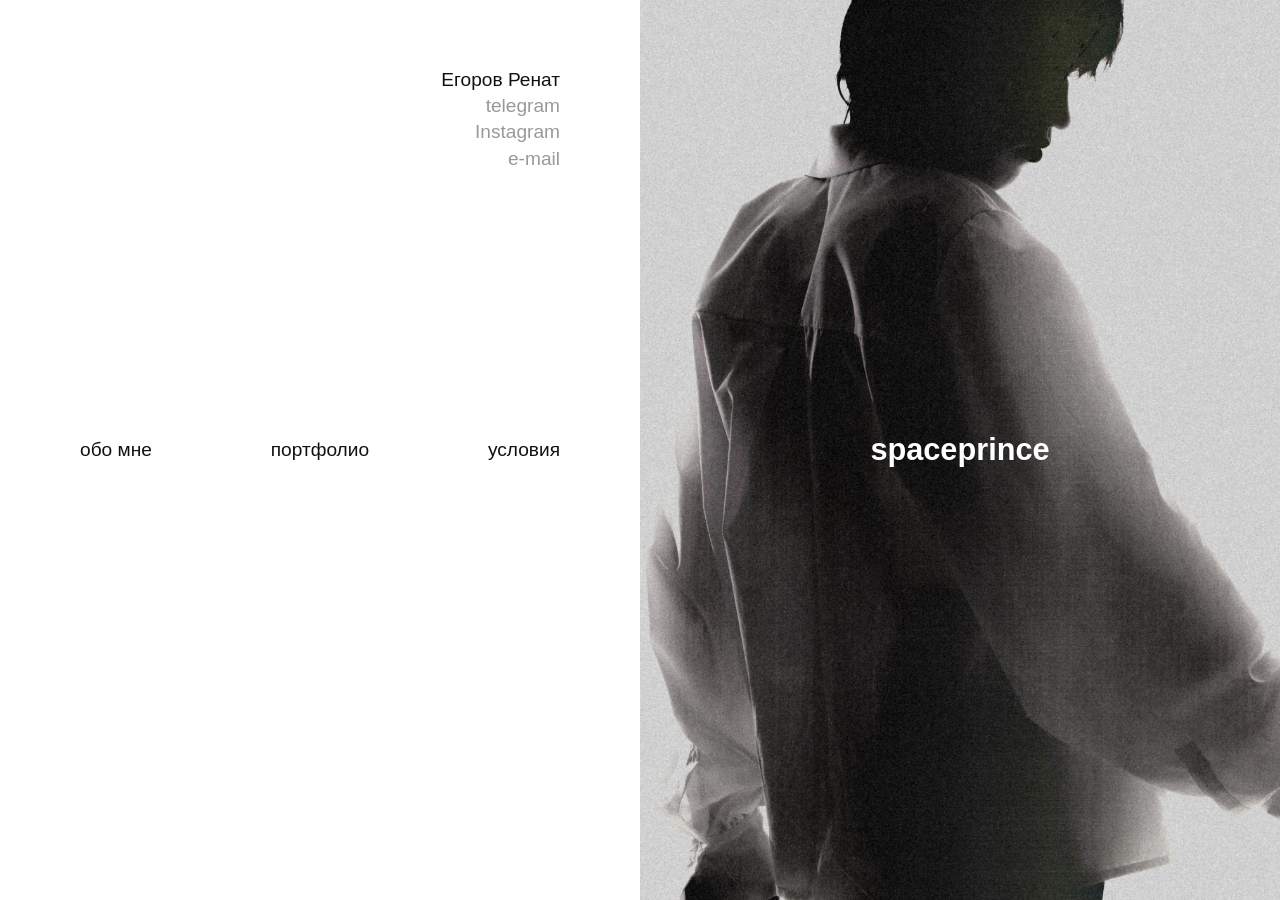
==== index.html @ e8bead1c "Publish 2026 photography portfolio" ====
<!doctype html>
<html lang="ru">
<head>
  <meta charset="utf-8">
  <meta name="viewport" content="width=device-width, initial-scale=1">
  <meta name="description" content="Егоров Ренат — фотограф. Портфолио и условия съёмки.">
  <title>spaceprince — Егоров Ренат</title>
  <link rel="stylesheet" href="./styles.css">
  <script defer src="./conditions.js"></script>
  <script defer src="./site.js"></script>
</head>
<body>
  <div id="site"></div>
</body>
</html>
---- styles.css ----
@font-face {
  font-family: "TT Fors";
  src: local("TT Fors Trial Light"), local("TTForsTrial-Light");
  font-weight: 300;
}
@font-face {
  font-family: "TT Fors";
  src: local("TT Fors Trial Medium"), local("TTForsTrial-Medium");
  font-weight: 500;
}
@font-face {
  font-family: "TT Fors";
  src: local("TT Fors Trial DemiBold"), local("TTForsTrial-DemiBold");
  font-weight: 600;
}
@font-face {
  font-family: "Playfair Display Local";
  src: local("Playfair Display Regular"), local("Playfair Display");
  font-style: normal;
}
@font-face {
  font-family: "Playfair Display Local";
  src: local("Playfair Display Italic");
  font-style: italic;
}
@font-face {
  font-family: "Noto Serif Local";
  src: local("Noto Serif SemiCondensed"), local("Noto Serif");
}

:root {
  font-size: min(1.111111vw, 1.777778svh);
  --type-reduction: 0px;
  --ink: #111;
  --muted: #999;
  --paper: #fff;
  --panel: #f1f1f1;
  --frame: #a9a9a9;
  --edge: 12.5%;
  --top: 7.777778svh;
  --gallery-gap: 1.25rem;
  font-family: "TT Fors", "Avenir Next", Arial, sans-serif;
  font-weight: 300;
  color: var(--ink);
}

*, *::before, *::after { box-sizing: border-box; }
body { margin: 0; background: var(--paper); }
h1, h2, p { margin: 0; }
h2, b { font-weight: inherit; }
a { color: inherit; text-decoration: none; }
a:hover { color: var(--ink); }
a:focus-visible { outline: 2px solid var(--ink); outline-offset: 4px; }
main:focus { outline: none; }
address { font-style: normal; }
.muted { color: var(--muted); }
.photo { display: block; width: 100%; height: 100%; object-fit: cover; }
.visually-hidden {
  position: absolute;
  width: 1px;
  height: 1px;
  overflow: hidden;
  clip-path: inset(50%);
  white-space: nowrap;
}

.layout { display: grid; grid-template-columns: repeat(2, minmax(0, 1fr)); }
.sidebar {
  height: 100svh;
  position: sticky;
  top: 0;
  background: var(--paper);
  font-size: calc(1.34375rem - var(--type-reduction));
  line-height: 1;
}
.primary {
  position: absolute;
  inset: 50% var(--edge) auto;
  transform: translateY(-50%);
  display: flex;
  justify-content: space-between;
  gap: 1rem;
  white-space: nowrap;
}
.upper {
  position: absolute;
  top: var(--top);
  right: var(--edge);
  display: flex;
  flex-direction: column;
  align-items: flex-end;
  gap: .5rem;
  text-align: right;
}
.categories, .primary, .shoot-links { text-transform: lowercase; }
.categories a, .contacts a:not(:first-child), .shoot-links a, .layout:not(.page-home) .primary a { color: var(--muted); }
.layout a:hover, .layout a[aria-current],
.layout:not(.page-home) .primary a:is(:hover, [aria-current]) { color: var(--ink); }
.categories a[href$="/creative"] { margin-top: .625rem; }
.shoot-links {
  position: absolute;
  left: 3.75rem;
  top: min(calc(50% + 18.4375rem), calc(100% - 7.5rem));
  display: grid;
  justify-items: start;
  gap: .5rem;
}

.content { min-width: 0; min-height: 100svh; background: var(--panel); }
.hero { position: relative; min-height: 100svh; display: grid; place-items: center; }
.hero .photo { position: absolute; inset: 0; }
.hero h1 { position: relative; font-size: calc(2.16rem - var(--type-reduction)); font-weight: 600; line-height: 1; color: #fff; }

.page-about .content {
  position: relative;
  min-height: max(100svh, 53rem);
  font-size: calc(1.34375rem - var(--type-reduction));
  line-height: 1;
}
.about-portrait {
  position: absolute;
  left: 10.6944%;
  top: var(--top);
  width: 29.0278%;
  aspect-ratio: 209 / 448;
  overflow: hidden;
}
.about-services, .about-clients {
  position: absolute;
  left: 50%;
  right: 10.75%;
}
.about-services { top: var(--top); }
.about-services .muted { margin-top: 2.244rem; }
.about-services b { color: var(--ink); }
.about-clients { top: calc(var(--top) + 35.395rem); }
.about-clients .muted { margin-top: .605rem; text-transform: lowercase; }
.about-services span, .about-clients span { display: block; }
.about-name {
  position: absolute;
  top: calc(var(--top) + 19.5rem);
  left: 48.6111%;
  font: 400 calc(5.3475rem - var(--type-reduction))/.8565 "Playfair Display Local", Georgia, serif;
  letter-spacing: -.02em;
  font-kerning: none;
  text-box-trim: trim-both;
  text-box-edge: cap alphabetic;
  color: #000;
}
.about-name em { display: block; font-weight: inherit; }

.photos {
  display: grid;
  grid-template-columns: repeat(2, minmax(0, 1fr));
  gap: var(--gallery-gap);
  margin: var(--top) auto;
}
.photos > * { display: block; height: auto; }
.all-grid { width: 70.4251%; gap: 1.168rem; }
.all-grid > * { aspect-ratio: 244.183 / 320.48; }
.category-grid { width: 77.3889%; grid-template-columns: minmax(0, 1fr); gap: 1.25rem; }
.category-grid > * { aspect-ratio: 557.2 / 731.301; }
.shoot-grid { width: 74.3651%; gap: 1.243rem; }
.shoot-grid > * { aspect-ratio: 257.772 / 338.314; }
.cover { overflow: hidden; }
.cover:hover { outline: 1px solid #777; }

.more {
  width: min(72.7083%, 32.718rem);
  position: absolute;
  bottom: max(1.75rem, calc(50% - 25.625rem));
  left: calc(50% + .09375rem);
  transform: translateX(-50%);
  text-align: center;
  font-size: calc(1.15625rem - var(--type-reduction));
  white-space: nowrap;
}
.strip { display: grid; grid-template-columns: repeat(4, minmax(0, 1fr)); gap: .6875rem; }
.strip > * { height: auto; aspect-ratio: 122.621 / 160.935; }
.more a { display: inline-block; margin-top: .625rem; }
.more a:hover { text-decoration: underline; }

.serif {
  font: 400 calc(3.6788rem - var(--type-reduction))/.9 "Noto Serif Local", Georgia, serif;
  letter-spacing: -.02em;
  font-stretch: semi-condensed;
  font-variation-settings: "wdth" 87.5;
  font-kerning: none;
  text-box-trim: trim-both;
  text-box-edge: cap alphabetic;
}
.serif span, .terms-overview aside span { display: block; }

.terms-overview {
  margin: var(--top) 5.42% var(--top);
  min-height: calc(100svh - 2 * var(--top));
  display: grid;
  grid-template-rows: auto 1fr auto;
  gap: 2rem;
}
.terms-overview h1 { font-size: calc(4.78985rem - var(--type-reduction)); }
.term-options {
  display: flex;
  flex-direction: column;
  align-items: flex-start;
  align-self: start;
  gap: 2.25rem;
  margin-left: 1.25rem;
  font-size: calc(1.34375rem - var(--type-reduction));
  line-height: 1;
}
.term-options a { display: grid; grid-template-columns: 1.6469rem 1fr; align-items: center; gap: 1.875rem; }
.term-options a:hover > span { text-decoration: underline; text-decoration-thickness: 1px; }
.term-options small { display: block; margin-top: .25rem; color: var(--muted); font-size: inherit; }
.arrow { display: block; transform: translateX(-1px); }
.terms-contact { line-height: 1; }
.terms-contact h2 { font-size: calc(1.34375rem - var(--type-reduction)); font-weight: 500; margin-bottom: .25rem; }
.terms-contact p { font-size: calc(1.15625rem - var(--type-reduction)); color: var(--muted); }

.terms-detail {
  margin: var(--top) 8.3333% var(--top) 6.9444%;
  min-height: calc(100svh - 2 * var(--top));
  display: flex;
  flex-direction: column;
  justify-content: space-between;
  gap: 2.5rem;
  font-size: calc(1.15625rem - var(--type-reduction));
  line-height: 1;
}
.terms-detail header p { margin-top: 1.375rem; }
.terms-detail :is(p, h2) { text-transform: lowercase; }
.terms-detail p { white-space: pre-line; }
.service-sections { display: grid; gap: 1.375rem; }
.terms-detail h2 { font-size: inherit; margin-bottom: .375rem; }
.terms-detail:is([data-category="creative"], [data-category="food"]) .service-sections h2 { font-weight: 500; }
.terms-detail footer p + p { margin-top: .375rem; }
.terms-detail[data-category="food"] footer p:first-child { color: var(--ink); }
.service-sections p, .terms-detail footer p { color: var(--muted); }

@media (min-width: 841px) {
  .layout { height: 100svh; grid-template-rows: minmax(0, 1fr); }
  .content { position: relative; }
  .page-portfolio .content { overflow-y: auto; }
  .about-portrait { width: min(29.0278%, 13.0625rem); }
  .terms-overview h1 { height: 7.875rem; }
  .term-options { margin-top: 6.1875rem; }
  .terms-detail h1 { height: 6.0625rem; }
  .terms-detail:is([data-category="catalog"], [data-category="food"]) h1 { height: 2.6875rem; }
}

@media (min-width: 1800px) {
  :root { --type-reduction: 2.5px; }
}

@media (max-width: 840px) {
  :root {
    font-size: 16px;
    --muted: #646464;
    --gallery-gap: .875rem;
    --mobile-edge: 1.25rem;
  }
  .layout { display: flex; flex-direction: column; min-height: 100svh; }
  .sidebar { display: contents; font-size: 1rem; }
  .primary, .upper, .shoot-links, .more { position: static; transform: none; }
  .primary { order: 0; padding: 1.375rem var(--mobile-edge); }
  .upper { order: 1; padding: 0 var(--mobile-edge) 1.5rem; }
  .contacts { order: -1; padding: 1.375rem var(--mobile-edge) 0; }
  .shoot-links { order: 2; padding: 0 var(--mobile-edge) 1.5rem; }
  .content { order: 3; flex: 1; min-height: auto; }
  .hero { min-height: 60svh; }
  .hero h1 { font-size: 2rem; }
  .page-about .content {
    min-height: auto;
    display: grid;
    grid-template-columns: minmax(0, 2fr) minmax(0, 3fr);
    align-items: start;
    gap: 1.4rem 1rem;
    padding: 1.5rem var(--mobile-edge) 2rem;
    font-size: 1rem;
    line-height: 1.15;
  }
  .about-portrait, .about-services, .about-clients, .about-name { position: static; }
  .about-portrait { width: 100%; grid-row: 1 / 3; }
  .about-services .muted { margin-top: .875rem; }
  .about-name { font-size: clamp(2rem, 9vw, 4.75rem); }
  .about-clients { grid-column: 1 / -1; }
  .photos { width: auto; margin: 1.5rem var(--mobile-edge); }
  .terms-overview, .terms-detail {
    min-height: auto;
    margin: 1.75rem var(--mobile-edge) 2.5rem;
    gap: 2.25rem;
    line-height: 1.2;
  }
  .terms-overview h1, .terms-detail h1 { font-size: clamp(2rem, 8.5vw, 4rem); }
  .term-options { gap: 1.25rem; margin: 0; font-size: 1rem; line-height: 1.2; }
  .term-options a { gap: .875rem; }
  .terms-contact { line-height: 1.2; }
  .terms-contact h2 { font-size: 1.125rem; }
  .terms-contact p, .terms-detail { font-size: 1rem; }
  .terms-overview aside span { display: inline; }
  .terms-overview aside span + span::before { content: " "; }
  .terms-detail header p { margin-top: 1rem; }
  .more { order: 4; width: 100%; padding: 1.5rem var(--mobile-edge); font-size: 1rem; }
}

@media (max-width: 520px) {
  .shoot-grid { grid-template-columns: minmax(0, 1fr); }
}
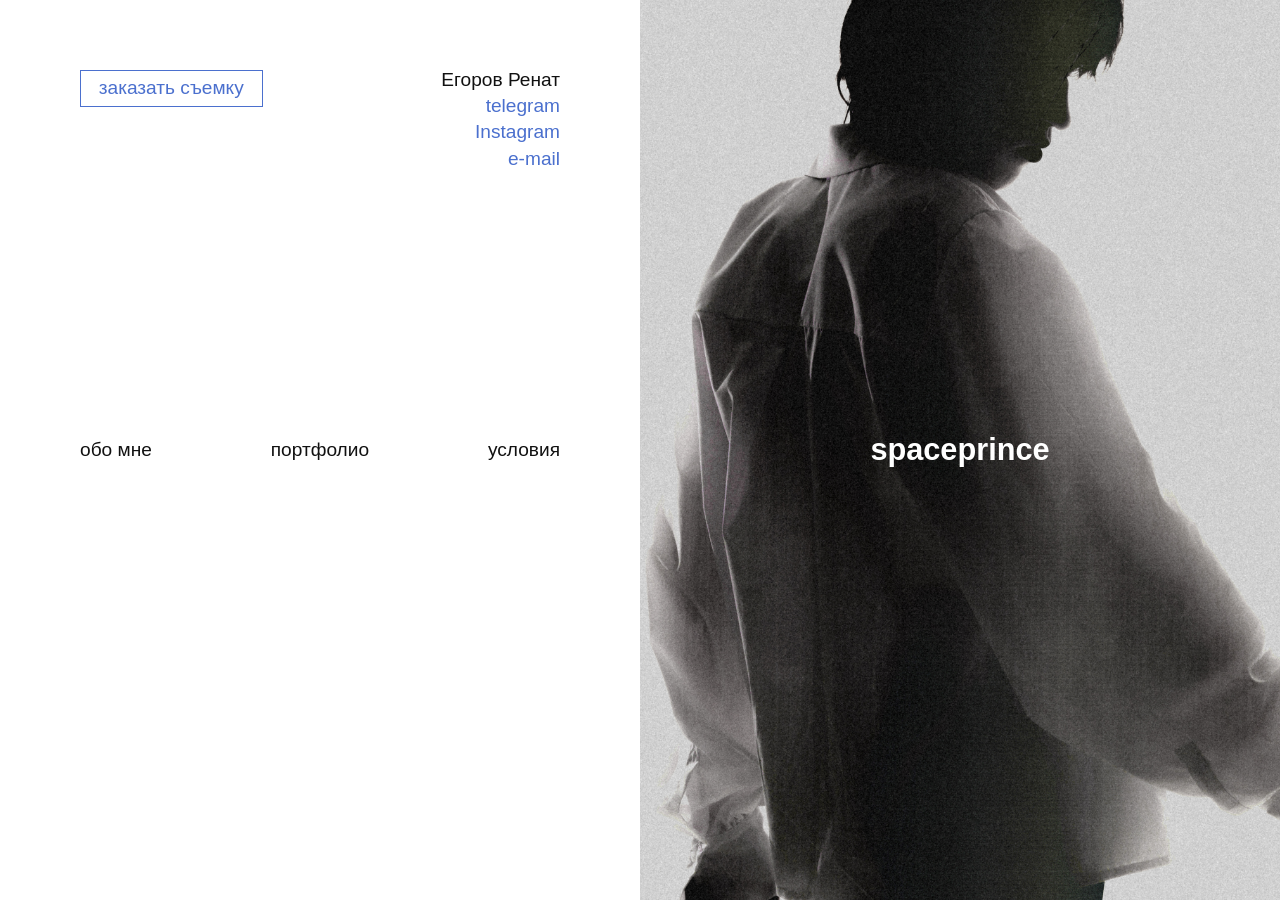
==== commit c3508350: "Publish booking form with Telegram delivery and updated navigation" ====
--- a/index.html
+++ b/index.html
@@ -6,10 +6,39 @@
   <meta name="description" content="Егоров Ренат — фотограф. Портфолио и условия съёмки.">
   <title>spaceprince — Егоров Ренат</title>
   <link rel="stylesheet" href="./styles.css">
-  <script defer src="./conditions.js"></script>
+  <script defer src="./content.js"></script>
   <script defer src="./site.js"></script>
+  <script defer src="./booking.js"></script>
 </head>
 <body>
   <div id="site"></div>
+  <dialog id="booking" aria-labelledby="booking-title">
+    <button class="booking-close" type="button" aria-label="Закрыть">×</button>
+    <h2 id="booking-title">Заказать съёмку</h2>
+    <form id="booking-form">
+      <div class="booking-row">
+        <label>Ваше имя<input name="name" autocomplete="name" required placeholder="Имя"></label>
+        <label>Какой формат съёмки интересует?<select name="format" required><option value="">Выберите формат</option></select></label>
+      </div>
+      <label>Пожелания к съёмке<textarea name="idea" rows="2" placeholder="Расскажите об идее, месте или настроении"></textarea></label>
+      <div class="booking-row booking-refs">
+        <label>Ссылка на референсы<input type="url" name="reference" placeholder="https://pinterest.com/…"></label>
+        <label>Фотографии для примера<input type="file" name="photos" accept="image/*" multiple></label>
+      </div>
+      <div class="booking-thumbs"></div>
+      <fieldset><legend>Где с вами связаться?</legend>
+        <div class="booking-channels">
+          <label><input type="radio" name="channel" value="telegram" checked><span>Telegram</span></label>
+          <label><input type="radio" name="channel" value="vk"><span>ВКонтакте</span></label>
+          <label><input type="radio" name="channel" value="email"><span>Почта</span></label>
+          <label><input type="radio" name="channel" value="instagram"><span>Instagram</span></label>
+        </div>
+        <label><span id="booking-contact-label">Ник или номер телефона</span><input name="contact" required placeholder="@username или +7…"></label>
+      </fieldset>
+      <p class="booking-status" role="status"></p>
+      <button type="submit" class="booking-submit">Отправить заявку</button>
+    </form>
+    <section class="booking-result" hidden><p>В ближайшее время с вами свяжусь, спасибо!</p><button type="button" class="booking-edit">Закрыть окно</button></section>
+  </dialog>
 </body>
 </html>
--- a/styles.css
+++ b/styles.css
@@ -93,7 +93,7 @@
   text-align: right;
 }
 .categories, .primary, .shoot-links { text-transform: lowercase; }
-.categories a, .contacts a:not(:first-child), .shoot-links a, .layout:not(.page-home) .primary a { color: var(--muted); }
+.categories a, .contact-links a, .shoot-links a, .layout:not(.page-home) .primary a { color: var(--muted); }
 .layout a:hover, .layout a[aria-current],
 .layout:not(.page-home) .primary a:is(:hover, [aria-current]) { color: var(--ink); }
 .categories a[href$="/creative"] { margin-top: .625rem; }
@@ -122,10 +122,10 @@
   left: 10.6944%;
   top: var(--top);
   width: 29.0278%;
-  aspect-ratio: 209 / 448;
+  aspect-ratio: 209 / 253;
   overflow: hidden;
 }
-.about-services, .about-clients {
+.about-services {
   position: absolute;
   left: 50%;
   right: 10.75%;
@@ -133,7 +133,15 @@
 .about-services { top: var(--top); }
 .about-services .muted { margin-top: 2.244rem; }
 .about-services b { color: var(--ink); }
-.about-clients { top: calc(var(--top) + 35.395rem); }
+@media (min-width: 841px) {
+  .about-bottom {
+    position: absolute; top: calc(var(--top) + 35.395rem); left: 10.6944%; right: 10.75%;
+    display: grid; grid-template-columns: 50% 1fr; align-items: end;
+  }
+  .about-clients { grid-area: 1 / 2; }
+  .page-about .about-bottom .booking-button { position: static; grid-area: 1 / 1; justify-self: start; }
+}
+@media (max-width: 840px) { .about-bottom { display: contents; } }
 .about-clients .muted { margin-top: .605rem; text-transform: lowercase; }
 .about-services span, .about-clients span { display: block; }
 .about-name {
@@ -163,7 +171,7 @@
 .shoot-grid { width: 74.3651%; gap: 1.243rem; }
 .shoot-grid > * { aspect-ratio: 257.772 / 338.314; }
 .cover { overflow: hidden; }
-.cover:hover { outline: 1px solid #777; }
+
 
 .more {
   width: min(72.7083%, 32.718rem);
@@ -177,6 +185,28 @@
 }
 .strip { display: grid; grid-template-columns: repeat(4, minmax(0, 1fr)); gap: .6875rem; }
 .strip > * { height: auto; aspect-ratio: 122.621 / 160.935; }
+@media (prefers-reduced-motion: no-preference) {
+  .strip { overflow: hidden; isolation: isolate; }
+  .strip > * { animation: reveal-preview 220ms ease-out backwards; }
+  .strip > :first-child { z-index: 3; }
+  .strip > :nth-child(2) { z-index: 2; animation-delay: 45ms; }
+  .strip > :nth-child(3) { z-index: 1; animation-delay: 90ms; }
+  .strip > :nth-child(4) { animation-delay: 135ms; }
+}
+@keyframes reveal-preview {
+  from { transform: translateX(calc(-100% - .6875rem)); opacity: 0; }
+  to { transform: translateX(0); opacity: 1; }
+}
+.terms-back {
+  display: inline-flex;
+  align-items: center;
+  gap: .4em;
+  min-height: 24px;
+  margin-bottom: .6rem;
+  font-size: .9375rem;
+  color: var(--muted);
+}
+.terms-back:is(:hover, :focus-visible) { color: var(--ink); text-decoration: underline; text-underline-offset: .18em; }
 .more a { display: inline-block; margin-top: .625rem; }
 .more a:hover { text-decoration: underline; }
 
@@ -198,7 +228,7 @@
   grid-template-rows: auto 1fr auto;
   gap: 2rem;
 }
-.terms-overview h1 { font-size: calc(4.78985rem - var(--type-reduction)); }
+
 .term-options {
   display: flex;
   flex-direction: column;
@@ -242,9 +272,10 @@
   .content { position: relative; }
   .page-portfolio .content { overflow-y: auto; }
   .about-portrait { width: min(29.0278%, 13.0625rem); }
-  .terms-overview h1 { height: 7.875rem; }
   .term-options { margin-top: 6.1875rem; }
-  .terms-detail h1 { height: 6.0625rem; }
+  .terms-overview h1, .terms-detail h1 { height: 6.0625rem; }
+  .terms-detail header { position: relative; }
+  .terms-back { position: absolute; bottom: 100%; left: 0; margin-bottom: .65rem; }
   .terms-detail:is([data-category="catalog"], [data-category="food"]) h1 { height: 2.6875rem; }
 }
 
@@ -306,3 +337,145 @@
 @media (max-width: 520px) {
   .shoot-grid { grid-template-columns: minmax(0, 1fr); }
 }
+
+.sidebar nav a[aria-current], .gallery-tools .back {
+  text-decoration: underline;
+  text-underline-offset: .15em;
+  text-decoration-thickness: 1px;
+}
+.gallery-tools {
+  width: 77.3889%;
+  margin: 0 auto;
+  height: var(--top);
+  display: flex;
+  align-items: center;
+  justify-content: space-between;
+  font-size: calc(1.25rem - var(--type-reduction));
+}
+.view { border: 0; background: transparent; color: inherit; font: inherit; padding: .25em 0; cursor: pointer; }
+.photos[data-columns="1"] { grid-template-columns: minmax(0,1fr); }
+.photos[data-columns="2"] { grid-template-columns: repeat(2,minmax(0,1fr)); }
+.photos > * { aspect-ratio: 557 / 731; }
+.cover { position: relative; }
+.cover img { transition: filter .18s ease; }
+.cover:is(:hover,:focus-visible) img { filter: brightness(.72); }
+.cover-name {
+  position: absolute; inset: auto .6rem .8rem; text-align: center;
+  font-size: 1.0625rem; line-height: 1.1; color: white;
+  text-transform: lowercase; white-space: nowrap; opacity: 0;
+  pointer-events: none; transition: opacity .18s ease;
+}
+.cover-name.smaller { font-size: calc(1.0625rem - 2px); }
+.cover-name.wrapped { white-space: normal; overflow-wrap: anywhere; display: -webkit-box; -webkit-line-clamp: 2; -webkit-box-orient: vertical; overflow: hidden; }
+.cover:is(:hover,:focus-visible) .cover-name { opacity: 1; }
+@media (min-width:841px) {
+  .page-about .about-portrait { top: 50%; transform: translateY(-50%); }
+  .categories.upper { right: var(--menu-right,var(--edge)); top: auto; bottom: calc(50% + 2.625rem); }
+  .categories a[href$="/creative"] { margin: 0 0 1.375rem; }
+  .shoot-links {
+    inset: calc(50% + 2.625rem) var(--menu-right, var(--edge)) auto var(--edge);
+    max-height: calc(50% - 2.625rem - 1rem);
+    grid-auto-rows: max-content;
+    justify-items: end;
+    text-align: right;
+    overflow-wrap: anywhere;
+    overflow-x: hidden;
+    overflow-y: auto;
+    overscroll-behavior-y: contain;
+    scrollbar-width: none;
+  }
+  .shoot-links::-webkit-scrollbar { display: none; }
+  .photos { width:77.3889%; gap:1.25rem; margin:0 auto var(--top); }
+}
+@media (max-width:840px) {
+  .gallery-tools { width:auto; margin:0 var(--mobile-edge); height:3rem; }
+  .gallery-tools ~ .photos { margin-top:0; }
+}
+
+
+.contact-links { display: flex; flex-direction: column; align-items: flex-end; gap: inherit; }
+
+.terms-links { position: absolute; left: var(--edge); top: calc(50% + 2.625rem); }
+.terms-links .contact-links { align-items: flex-start; gap: .5rem; }
+.contact-links a {
+  position: relative;
+  transition: color 180ms ease;
+}
+.contact-links a::after {
+  content: "";
+  position: absolute;
+  inset: auto 0 -.08em;
+  height: 1px;
+  background: currentColor;
+  transform: scaleX(0);
+  transform-origin: left;
+  transition: transform 180ms ease;
+}
+.contact-links a:is(:hover, :focus-visible) { color: var(--ink); }
+.contact-links a:is(:hover, :focus-visible)::after { transform: scaleX(1); }
+@media (max-width: 840px) {
+  .terms-links { position: static; order: 0; padding: 0 var(--mobile-edge) 1.5rem; }
+}
+@media (prefers-reduced-motion: reduce) {
+  .contact-links a, .contact-links a::after { transition: none; }
+}
+
+:root { --blue: #4b70ce; --blue-active: #3a5baf; }
+.layout :is(.categories, .shoot-links, .contact-links) a { color: var(--blue); }
+.layout :is(.categories, .shoot-links, .contact-links) a:is(:hover, :focus-visible, [aria-current]) { color: var(--blue-active); }
+.booking-button {
+  position: absolute; z-index: 1; right: var(--menu-right, var(--edge)); top: var(--top);
+  font: inherit; line-height: 1; cursor: pointer; padding: .5rem 1.25rem .625rem;
+  border: 1px solid var(--blue); background: white; color: var(--blue);
+  transition: background-color .16s, color .16s;
+}
+.page-home .booking-button { left: var(--edge); right: auto; }
+.page-about .booking-button { background: transparent; }
+.page-about .booking-button:is(:hover, :focus-visible) { background: var(--blue); }
+.booking-button:is(:hover, :focus-visible), .page-terms .booking-button { background: var(--blue); color: white; }
+.page-terms .booking-button:is(:hover, :focus-visible) { background: white; color: var(--blue); }
+
+body:has(#booking[open]) { overflow: hidden; }
+#booking {
+  width: min(49.75rem, calc(100vw - 2rem)); height: min(44.25rem, calc(100dvh - 2rem));
+  max-height: none; max-width: none; margin: auto; padding: 2.5rem 3rem;
+  border: 0; border-radius: 1.25rem; background: white; color: var(--ink); overflow: auto;
+  font-size: max(14px, 1rem);
+}
+#booking::backdrop { background: rgb(0 0 0 / .38); }
+#booking h2 { margin: 0 2rem 1.6rem 0; font: 400 2.8rem/1.05 "Noto Serif Local", Georgia, serif; letter-spacing: -.045em; }
+#booking button, #booking input, #booking textarea, #booking select { font: inherit; }
+.booking-close { position: absolute; right: 1.4rem; top: 1.25rem; width: 38px; height: 38px; border: 0; border-radius: 50%; background: #f1f3f8; cursor: pointer; }
+#booking .booking-close { font-size: 1.65rem; }
+#booking-form:not([hidden]), #booking fieldset { display: grid; gap: 1rem; }
+.booking-row { display: grid; grid-template-columns: 1fr 1fr; gap: 1rem; }
+#booking label { display: grid; gap: .4rem; min-width: 0; }
+#booking :is(input:not([type=radio]), select, textarea) {
+  width: 100%; min-width: 0; padding: .7em .85em; border: 1px solid #cfd4df;
+  background: #fafbfe; border-radius: .55rem; color: var(--ink);
+}
+#booking textarea { resize: vertical; }
+#booking input::file-selector-button { color: var(--blue-active); border: 0; background: #e9efff; border-radius: .3rem; cursor: pointer; }
+#booking :focus-visible { outline: 2px solid var(--blue); outline-offset: 2px; }
+#booking fieldset { border: 0; padding: 0; margin: 0; min-width: 0; gap: .7rem; }
+#booking legend { padding: 0; margin-bottom: .5rem; }
+.booking-channels, .booking-thumbs { display: flex; flex-wrap: wrap; gap: .45rem; }
+.booking-thumbs:empty { display: none; }
+.booking-thumbs img { width: 3rem; height: 3rem; object-fit: cover; border-radius: .4rem; }
+.booking-channels label { position: relative; cursor: pointer; }
+.booking-channels input { position: absolute; opacity: 0; }
+.booking-channels span { padding: .45em .85em; border-radius: 2em; background: #f2f3f5; }
+.booking-channels input:checked + span { color: var(--blue-active); background: #e8eeff; box-shadow: inset 0 0 0 1px var(--blue); }
+.booking-channels input:focus-visible + span { outline: 2px solid var(--blue); outline-offset: 2px; }
+.booking-submit, .booking-edit { justify-self: start; padding: .72em 1.3em; border: 0; border-radius: .55rem; background: var(--blue); color: white; cursor: pointer; }
+.booking-result:not([hidden]) { display: grid; gap: 1rem; margin-top: 3rem; }
+@media (max-width: 840px) {
+  .layout .booking-button { position: static; align-self: flex-start; order: 1; margin: .5rem var(--mobile-edge) 1rem; }
+  .page-about .booking-button { grid-column: 1 / -1; justify-self: start; }
+  #booking { padding: 1.6rem; height: auto; max-height: calc(100dvh - 2rem); }
+  #booking h2 { font-size: 2rem; }
+}
+@media (max-width: 560px) {
+  .booking-row { grid-template-columns: 1fr; }
+  #booking { font-size: 16px; }
+}
